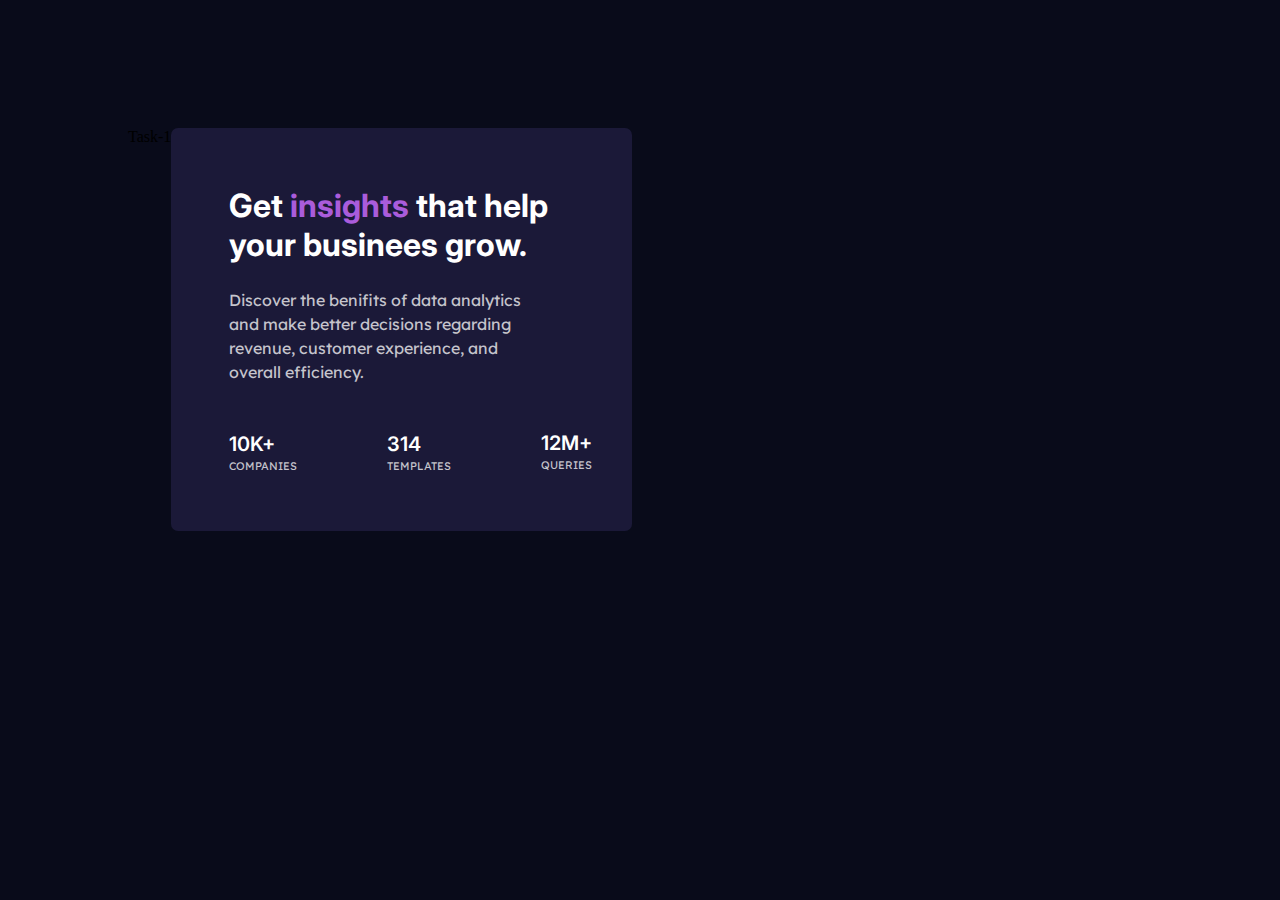
==== Tasks/Day_1/index.html @ 50459599 "Add files via upload" ====
<!DOCTYPE html>
<html lang="en">
<head>
    <meta charset="UTF-8">
    <meta name="viewport" content="width=device-width, initial-scale=1.0">
    <link rel="stylesheet" href="style.css">
    <link rel="preconnect" href="https://fonts.googleapis.com">
<link rel="preconnect" href="https://fonts.gstatic.com" crossorigin>
<link href="https://fonts.googleapis.com/css2?family=Inter:wght@400;700&display=swap" rel="stylesheet">
<link rel="preconnect" href="https://fonts.googleapis.com">
<link rel="preconnect" href="https://fonts.gstatic.com" crossorigin>
<link href="https://fonts.googleapis.com/css2?family=Inter:wght@400;600;700&family=Lexend+Deca&family=Poppins:ital,wght@0,200;0,300;1,100&display=swap" rel="stylesheet"
<title>Task-1</title>
 
</head>
<body>

    <div class="text_box">
   
    <h1>Get <a href="#">insights </a>that help <br> your businees grow.</h1>


    <p>
        Discover the benifits of data analytics and make better decisions regarding revenue, customer 
        experience, and overall efficiency.
    </p>

      
     
    <div class="footer">
        <div >
            <p>10k+</p>
            <h6>companies</h6>
        </div>

        <div >
            <p>314</p>
            <h6>templates</h6>
        </div>

        <div >
            <p>12M+</p>
            <h6>queries</h6>
        </div>
    </div>   

</div>

<div class="image">
 <img  src="img/image-header-desktop.jpg" alt=""  >
</div>
      


</body>
</html>
---- Tasks/Day_1/style.css ----
*{
    padding: 0;
    margin: 0;
}

body{
    background-color:hsl(233, 47%, 7%);
    display: flex;
    margin:10% 0% 0% 10%;
}

.text_box{
     background-color:  hsl(244, 38%, 16%);
     display: flex;
     flex-direction: column;
     padding: 5%;
     width:30%;
     border-radius: 7px;
}

 .text_box h1
{ 
        color: hsl(0, 0%, 100%);
        font-weight: 400, 700;
        font-family: 'Inter', sans-serif;     
} 
    

a{
    text-decoration: none;
    color: hsl(277, 64%, 61%);
}


.text_box p{
 
    color:hsla(0, 0%, 100%, 0.75) ;
    line-height: 1.5em;
    padding-top: 7% ;
    padding-right: 7%;
    font-weight: 400;
    font-family: 'Lexend Deca', sans-serif;   
}

.footer
{
    display: flex;
    justify-content: space-between;
    padding-top: 10%;
    padding-right: 7%;
    text-transform: uppercase;
}

.footer h6{
    color:hsla(0, 0%, 100%, 0.75) ;
    font-family: 'Lexend Deca', sans-serif;
    font-weight:400;
    font-size: 11px;
    margin-right: 90px;
}

.footer p
{
font-family: 'Inter', sans-serif; 
font-size: 20px;
font-weight: 600; 
color: hsl(0, 0%, 100%);
}

.image {
    position: relative;
  
}

.image::before {
    content: '';
    position: absolute;
    top: 0;
    right: 0;
    bottom: 0;
    left: 0;
    background: hsla(277, 64%, 61%, 0.5); /* Adjust the alpha (last value) for transparency */
    
}
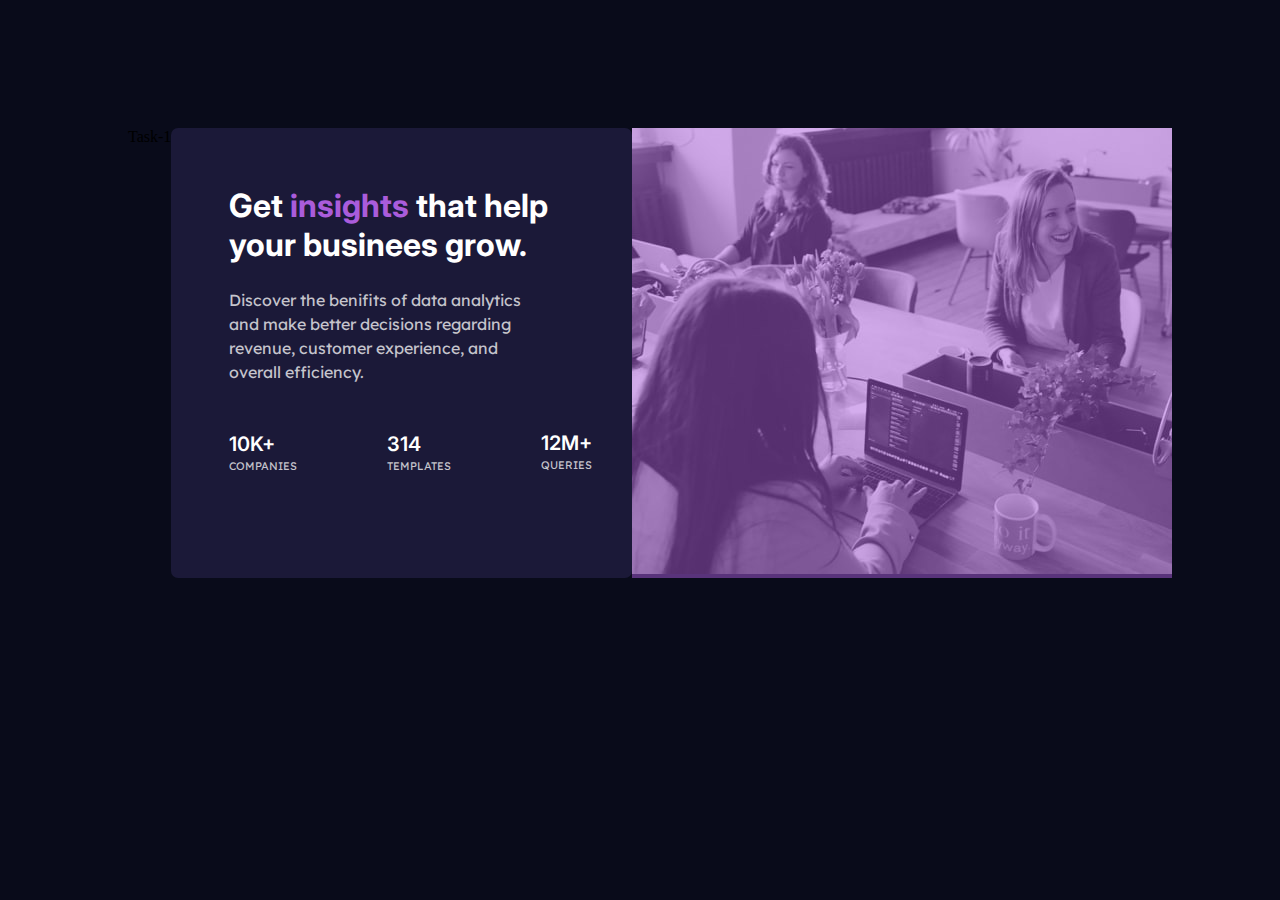
==== commit 593a053b: "index.html" ====
--- a/Tasks/Day_1/index.html
+++ b/Tasks/Day_1/index.html
@@ -48,7 +48,7 @@
 </div>
 
 <div class="image">
- <img  src="img/image-header-desktop.jpg" alt=""  >
+ <img  src="image/image-header-desktop.jpg" alt=""  >
 </div>
       
 
